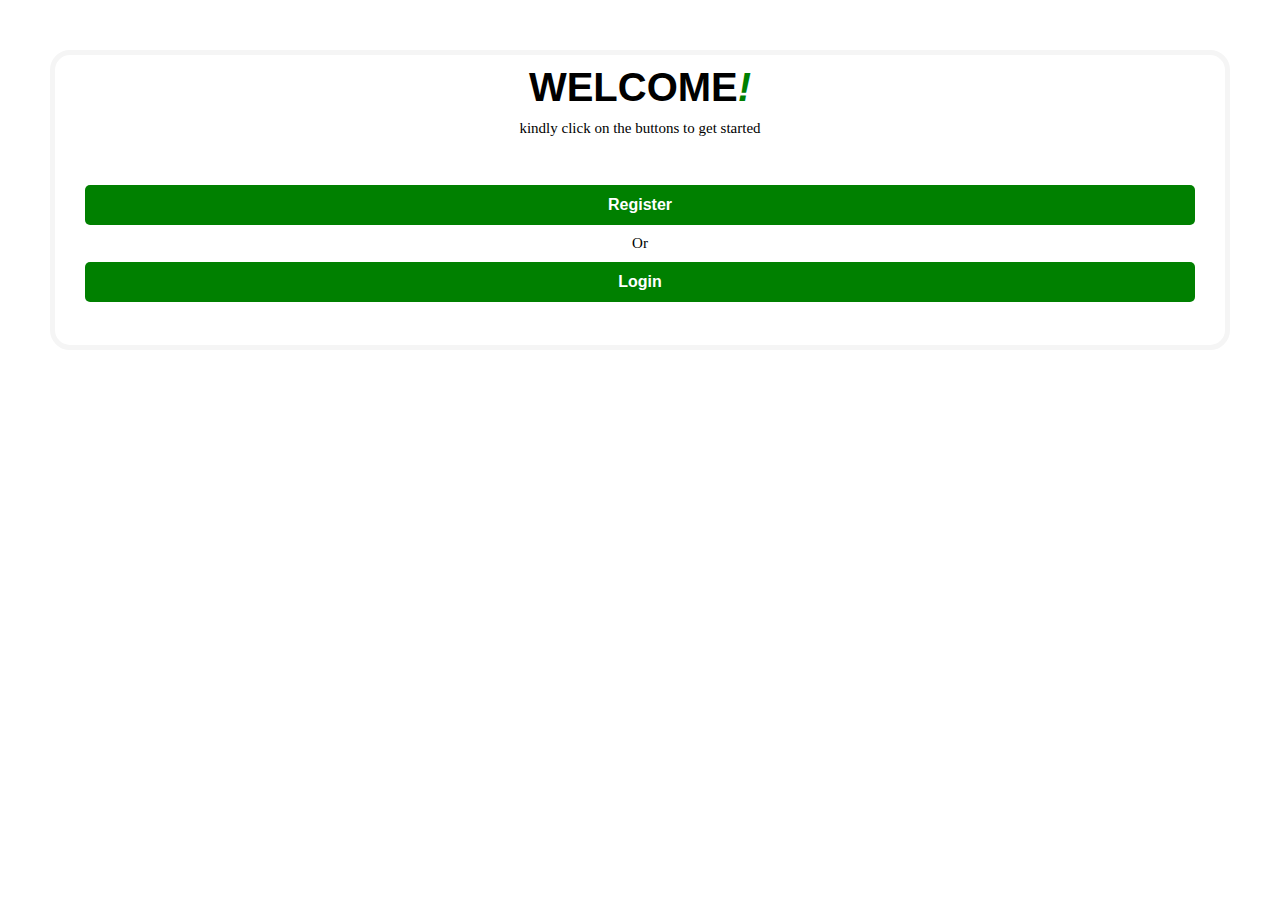
==== index.html @ e28f6529 "Initial commit" ====
<!DOCTYPE html>
<html>

<head>
  <meta charset="utf-8">
  <meta name="viewport" content="width=device-width">
  <title>replit</title>
  <link href="style.css" rel="stylesheet" type="text/css" />

    <style>
  *{
    
    padding: 0px;
    margin:0px;
    box-sizing: border-box;
  }
  
   #container{
     border: 5px solid whitesmoke;
     border-radius: 20px;
     height:300px;
     margin: 50px;
   } 
   
   .aside{
     margin: 30px;
   }
   
   h1{
     font-size: 40px;
     font-weight:4 bold;
     text-align: center;
     margin:10px;
     font-family: sans-serif;
   }
   
   em{
     color:green;
   }
   
   p{
     text-align: center;
     font-size: 15px;
   }
      a{
        text-decoration: none;
      }
         
      button{
	       width: 100%;
	       height: 40px;
	       margin: 10px auto;
	       justify-content: center;
	       display: block;
	       color: white;
         background: green;
	       font-size: 1em;
	       font-weight: bold;
	       margin-top: 10px;
	       outline: none;
	       border: none;
	       border-radius: 5px;
	       cursor: pointer;
         }
         
         button:hover{
         background: #6d44b8;
         }

  </style>
</head>

<body>
  <div id="container">
    <header>
  <h1>WELCOME<em>!</em></h1>
  <p>kindly click on the buttons to get started</p><br>
  
    </header>
    <div class="aside">
    <nav>
    <a href="register.html">  <button>Register</button> </a>
    <p>Or</p>
      <a href="login.html"><button>Login</button> </a>
    </nav>
    </div>
  </div>
  </body>


</html>
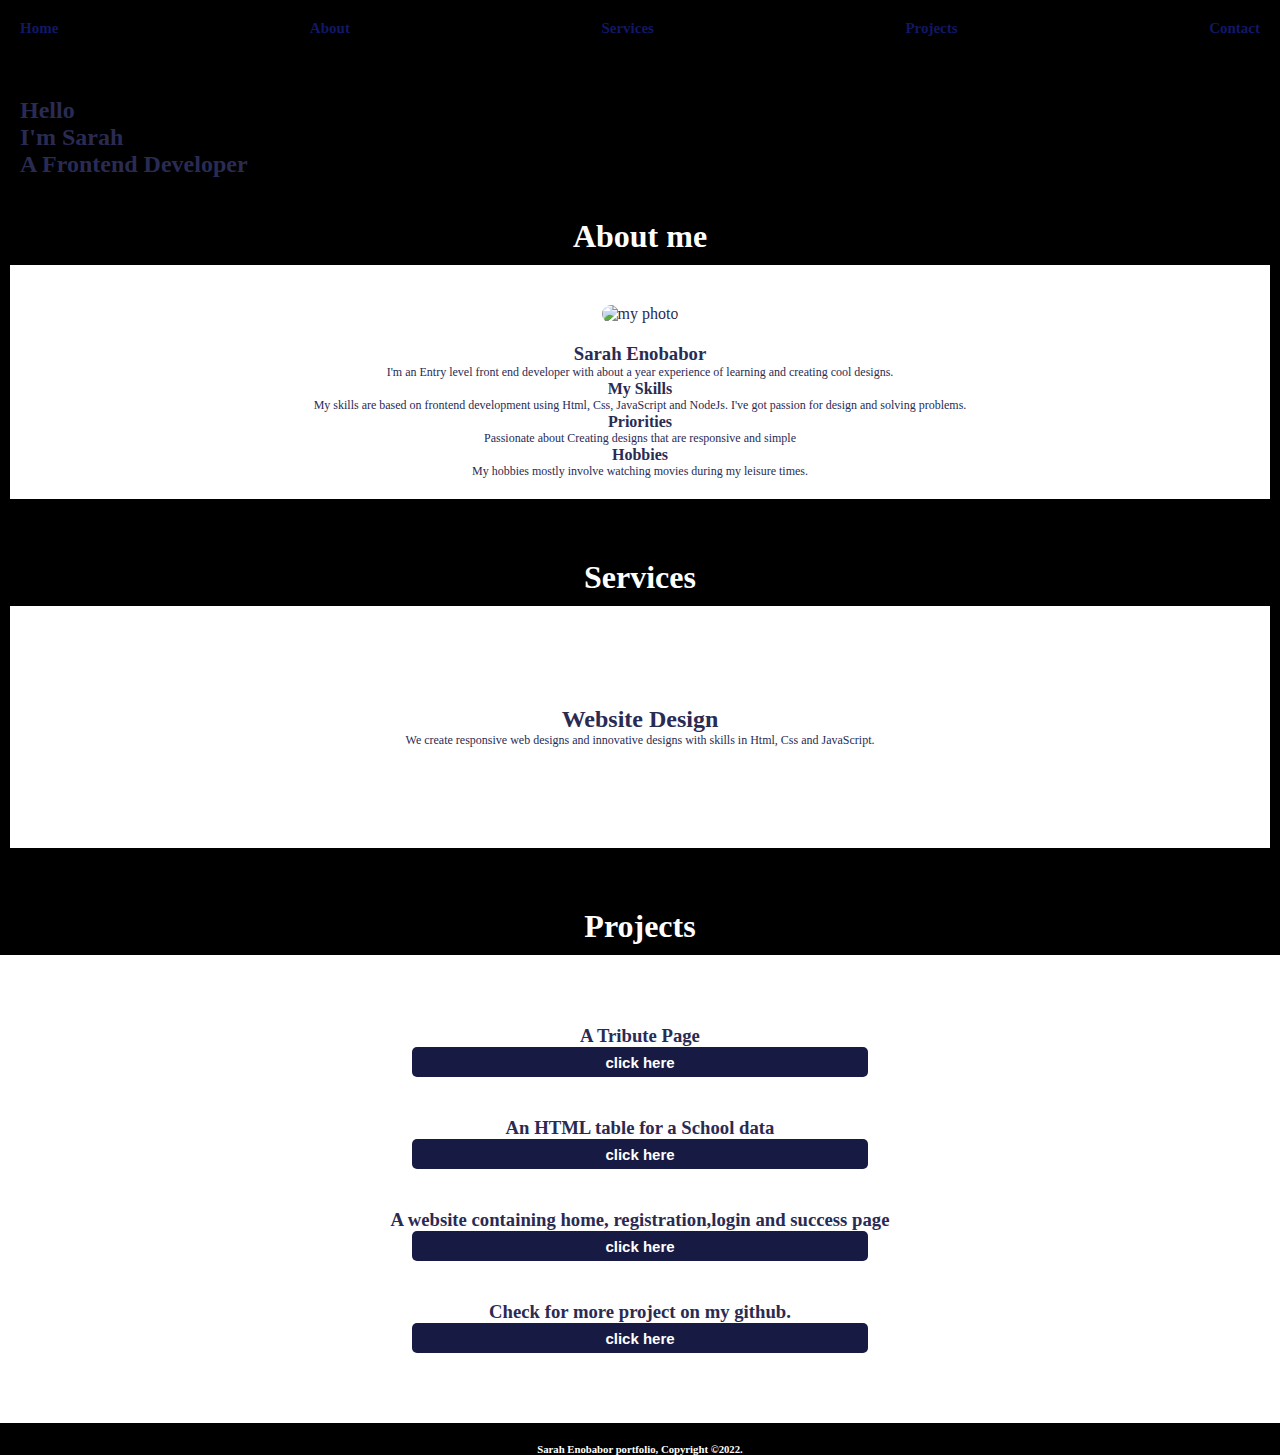
==== commit 7b40c206: "Portfolio page" ====
--- a/index.html
+++ b/index.html
@@ -3,89 +3,90 @@
 
 <head>
   <meta charset="utf-8">
-  <meta name="viewport" content="width=device-width">
+  <meta name="viewport" content="width=device-width initial-scale= 1.0">
   <title>replit</title>
   <link href="style.css" rel="stylesheet" type="text/css" />
-
-    <style>
-  *{
-    
-    padding: 0px;
-    margin:0px;
-    box-sizing: border-box;
-  }
-  
-   #container{
-     border: 5px solid whitesmoke;
-     border-radius: 20px;
-     height:300px;
-     margin: 50px;
-   } 
-   
-   .aside{
-     margin: 30px;
-   }
-   
-   h1{
-     font-size: 40px;
-     font-weight:4 bold;
-     text-align: center;
-     margin:10px;
-     font-family: sans-serif;
-   }
-   
-   em{
-     color:green;
-   }
-   
-   p{
-     text-align: center;
-     font-size: 15px;
-   }
-      a{
-        text-decoration: none;
-      }
-         
-      button{
-	       width: 100%;
-	       height: 40px;
-	       margin: 10px auto;
-	       justify-content: center;
-	       display: block;
-	       color: white;
-         background: green;
-	       font-size: 1em;
-	       font-weight: bold;
-	       margin-top: 10px;
-	       outline: none;
-	       border: none;
-	       border-radius: 5px;
-	       cursor: pointer;
-         }
-         
-         button:hover{
-         background: #6d44b8;
-         }
-
-  </style>
 </head>
 
-<body>
-  <div id="container">
+  <body>
+    
     <header>
-  <h1>WELCOME<em>!</em></h1>
-  <p>kindly click on the buttons to get started</p><br>
-  
+        
+        <nav>
+           <a href="#home">Home</a>
+          <a href="#About">About</a>
+      <a href="#services">Services</a>
+      <a href="#project">Projects</a>
+       <a href="Contact.html"> Contact</a>
+            
+        </nav>
+      
+        <div class="cont2">
+            <h2>Hello<br>
+            I'm Sarah<br>
+            A Frontend Developer</h2>
+        </div>
     </header>
-    <div class="aside">
-    <nav>
-    <a href="register.html">  <button>Register</button> </a>
-    <p>Or</p>
-      <a href="login.html"><button>Login</button> </a>
-    </nav>
-    </div>
-  </div>
-  </body>
+   
+    <main>
+        <section id="About">
+            <h1>About me</h1>
+        <div class="cont3">            
+            <img src="https://i.postimg.cc/bYMgpSHj/Screenshot-20221014-064119-Spck-Editor.jpg" alt="my photo">
+            <h3>Sarah Enobabor</h3>
+            <p>I'm an Entry level front
+            end developer with about a year experience of learning and creating cool designs.</p>
+            <h4>My Skills</h4>
+            <p>My skills are based on frontend development using Html, Css, JavaScript and NodeJs. I've got passion for design and solving problems.</p>
+            <h4>Priorities</h4>
+            <p> Passionate about Creating designs that are responsive and simple</p>
+            <h4>Hobbies</h4>
+            <p> My hobbies mostly involve watching movies during my leisure times.</p>
+            </div>
+    </section>
+    
+       <article id="services">   
+           <h1>Services</h1>      
+          <div class="cont4">                         
+              <h2>Website Design</h2>
+              <p>We create responsive web designs and innovative designs with skills in Html, Css and JavaScript.</p>
+            </div>
+        </article>
+          
+        <article id="project">
+        <h1>Projects</h1>
+        <div class="cont5"> 
+            <div class="style">          
+            <h3>A Tribute Page</h3>
+            <p><a href="https://codepen.io/sarahblizz1/pen/oNdPEzG"><button>click here</button></a></p>
+          </div>
+          
+          <div class="style">
+            <h3>An HTML table for a School data</h3>
+            <p> <a href="https://codepen.io/sarahblizz1/pen/bGMKPVg"><button>click here</button></a></p>
+            </div>
+            
+            <div class="style">
+            <h3>A website containing home, registration,login and success page</h3>
+            <p> <a href="https://replit.com/@Sarahblizz1/ZuriTask#index.html"><button>click here</button></a></p>
+            </div>
+            
+            <div class="style">
+            <h3>Check for more project on my github.</h3>
+            <p> <a href="https://github.com/Sarahblizz1"><button>click here</button></a></p>
+            </div>
+        </div>
+        </article>
+    </main>
+      
+      <footer>
+          <div>
+        <h6> Sarah Enobabor portfolio, Copyright &copy;2022.</h6>
+        </div>
+      </footer>
+    
+    </main>
+</body>
+</html>
 
-
-</html>
+    --- a/style.css
+++ b/style.css
@@ -0,0 +1,114 @@
+html, body {
+  height: 100%;
+  width: 100%;
+  margin: auto;
+  background:black;
+}
+
+  *{
+    margin: 0px;
+    padding:0px;
+    box-sizing: border-box;
+  }
+header{
+       background:url("https://i.postimg.cc/vmfTgjCz/images.jpg") no-repeat;
+        background-size: cover;
+        background-position: center;      
+        padding: 20px;   
+        width:100%;
+        overflow: hidden;
+    }
+    
+    nav{
+        min-width: 80%;    
+        display:flex;
+        justify-content: space-between;
+      align-items: center;
+  
+        color:#2a2b53;
+        
+    }
+    
+    a{
+      
+    text-decoration:none;
+      font-weight: bold;
+      font-size: 15px;
+      color:#111867;
+    }
+    
+    a :hover{
+    background: green;
+    }
+    
+    .cont2{
+        color:#2a2b53;
+        padding-left: 0px;
+        margin-top: 60px;
+    }
+    
+    .cont3{
+        background:white;
+        color: #2a2b53;
+        padding: 20px;
+        text-align:center;
+        margin: 10px 10px 60px 10px;
+    }
+    
+    .cont4{
+        background:white;
+        color: #2a2b53;
+        padding: 100px;
+        text-align:center;
+        margin: 10px 10px 60px 10px;
+    }
+    
+    .cont5{
+        background:white;
+        color: #2a2b53;
+        padding: 50px;
+        text-align:center;
+        margin-top: 10px;
+    }
+    img{
+        width: 200px;
+        height: 200px;        
+        border-radius: 200px;
+        inset:0;
+        margin: 20px;
+    }
+    
+    p{
+        font-size:12px;
+    }
+    
+    h1, footer{
+        color:white;
+        text-align: center;
+        margin-top:20px;
+    }
+    
+    .style{
+        padding:20px;
+    }
+   button {
+   width: 40%;
+   height: 30px;
+   margin: auto;
+   justify-content: center;
+   display: block;
+   color: white;
+   background:  #171B44;
+   font-size: 1em;
+   font-weight: bold;
+   outline: none;
+   border: none;
+   border-radius: 5px;
+   cursor: pointer;
+ }
+
+ button:hover {
+   background: #6d44b8;
+ }
+ 
+    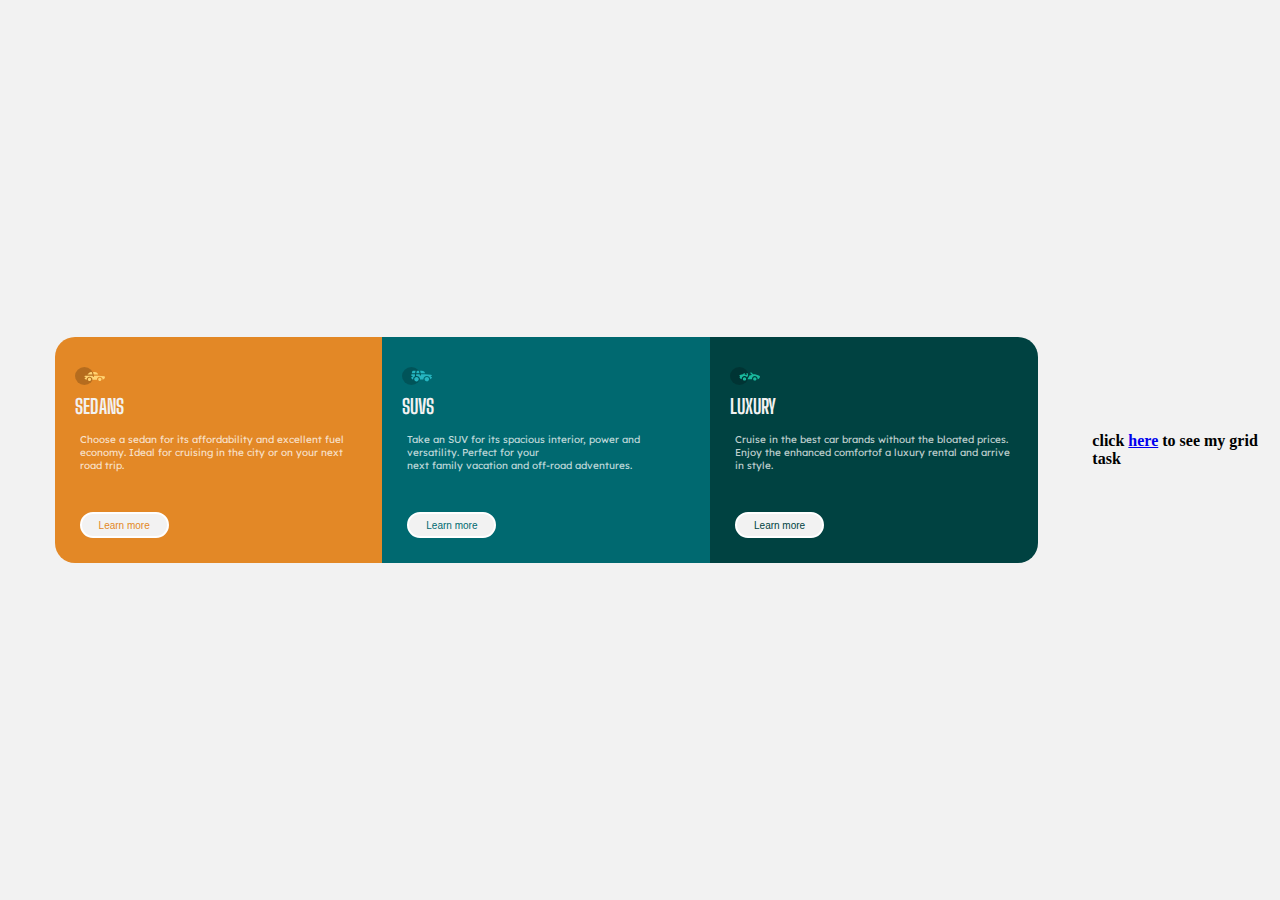
==== commit 3775f8fe: "Layouts using grit and flexbox" ====
--- a/index.html
+++ b/index.html
@@ -3,90 +3,41 @@
 
 <head>
   <meta charset="utf-8">
-  <meta name="viewport" content="width=device-width initial-scale= 1.0">
-  <title>replit</title>
-  <link href="style.css" rel="stylesheet" type="text/css" />
+    <meta name="viewport" content="width=device-width, initial-scale=1">
+  <link rel="stylesheet" href="style.css">
+  
+<link href='https://fonts.googleapis.com/css?family=Lexend Deca' rel='stylesheet'>
+<link href='https://fonts.googleapis.com/css?family=Big Shoulders Display' rel='stylesheet'>
+  <title>Cars</title>
 </head>
 
-  <body>
-    
-    <header>
-        
-        <nav>
-           <a href="#home">Home</a>
-          <a href="#About">About</a>
-      <a href="#services">Services</a>
-      <a href="#project">Projects</a>
-       <a href="Contact.html"> Contact</a>
-            
-        </nav>
-      
-        <div class="cont2">
-            <h2>Hello<br>
-            I'm Sarah<br>
-            A Frontend Developer</h2>
-        </div>
-    </header>
-   
-    <main>
-        <section id="About">
-            <h1>About me</h1>
-        <div class="cont3">            
-            <img src="https://i.postimg.cc/bYMgpSHj/Screenshot-20221014-064119-Spck-Editor.jpg" alt="my photo">
-            <h3>Sarah Enobabor</h3>
-            <p>I'm an Entry level front
-            end developer with about a year experience of learning and creating cool designs.</p>
-            <h4>My Skills</h4>
-            <p>My skills are based on frontend development using Html, Css, JavaScript and NodeJs. I've got passion for design and solving problems.</p>
-            <h4>Priorities</h4>
-            <p> Passionate about Creating designs that are responsive and simple</p>
-            <h4>Hobbies</h4>
-            <p> My hobbies mostly involve watching movies during my leisure times.</p>
-            </div>
-    </section>
-    
-       <article id="services">   
-           <h1>Services</h1>      
-          <div class="cont4">                         
-              <h2>Website Design</h2>
-              <p>We create responsive web designs and innovative designs with skills in Html, Css and JavaScript.</p>
-            </div>
-        </article>
-          
-        <article id="project">
-        <h1>Projects</h1>
-        <div class="cont5"> 
-            <div class="style">          
-            <h3>A Tribute Page</h3>
-            <p><a href="https://codepen.io/sarahblizz1/pen/oNdPEzG"><button>click here</button></a></p>
-          </div>
-          
-          <div class="style">
-            <h3>An HTML table for a School data</h3>
-            <p> <a href="https://codepen.io/sarahblizz1/pen/bGMKPVg"><button>click here</button></a></p>
-            </div>
-            
-            <div class="style">
-            <h3>A website containing home, registration,login and success page</h3>
-            <p> <a href="https://replit.com/@Sarahblizz1/ZuriTask#index.html"><button>click here</button></a></p>
-            </div>
-            
-            <div class="style">
-            <h3>Check for more project on my github.</h3>
-            <p> <a href="https://github.com/Sarahblizz1"><button>click here</button></a></p>
-            </div>
-        </div>
-        </article>
-    </main>
-      
-      <footer>
-          <div>
-        <h6> Sarah Enobabor portfolio, Copyright &copy;2022.</h6>
-        </div>
-      </footer>
-    
-    </main>
+<body>
+<main>
+  <section class="first">
+    <img src="sedans.svg" alt="svg" class="image">
+    <h2>SEDANS</h2>
+   <p>Choose a sedan for its affordability and excellent fuel economy. Ideal for cruising in the city or on your next road trip.</p>
+   <button>Learn more</button>
+  </section>
+  
+  <section class="second">
+    <img src="suvs.svg" class="image">
+    <h2>SUVS</h2>
+    <p>Take an SUV for its spacious interior, power and versatility. Perfect for your <br> next family vacation and off-road adventures.</p>
+    <button>Learn more</button>
+  </section>
+  
+  <section class="third" class="image">
+    <img src="luxury.svg">
+    <h2>LUXURY</h2>
+    <p>Cruise in the best car brands without the bloated prices. Enjoy the enhanced comfortof a luxury rental and arrive in style.</p>
+      <button>Learn more</button>
+  </section>
+</main>
+  <footer>
+<h4>click <a href="grid.html">here</a> to see my grid task</h4>
+  </footer>
+
 </body>
-</html>
 
-    +</html>--- a/style.css
+++ b/style.css
@@ -1,114 +1,117 @@
 html, body {
   height: 100%;
   width: 100%;
-  margin: auto;
-  background:black;
 }
 
-  *{
-    margin: 0px;
-    padding:0px;
-    box-sizing: border-box;
-  }
-header{
-       background:url("https://i.postimg.cc/vmfTgjCz/images.jpg") no-repeat;
-        background-size: cover;
-        background-position: center;      
-        padding: 20px;   
-        width:100%;
-        overflow: hidden;
-    }
-    
-    nav{
-        min-width: 80%;    
-        display:flex;
-        justify-content: space-between;
-      align-items: center;
+*{
+  margin: 0;
+  padding: 0;
+  box-sizing: border-box;
+}
+
+@media screen and (max-width:1440px) and (min-width:375px){
+body{
+  background-color: hsl(0, 0%, 95%);
+  display: flex;
+  justify-content: center;
+  align-items: center;
+  min-height: 100vh;
+  width: 100%;
+}
+}
+main{
+  display: flex;
+  flex-direction: row;
+  justify-content: center;
+  width: 90%;
+  padding:0;
+}
+
+.first{
+  background-color: hsl(31, 77%, 52%);
+  color: white;
+  padding: 20px;
+  width: 30%;
+border-top-left-radius: 20px;
+border-bottom-left-radius: 20px;
+
   
-        color:#2a2b53;
-        
-    }
-    
-    a{
-      
-    text-decoration:none;
-      font-weight: bold;
-      font-size: 15px;
-      color:#111867;
-    }
-    
-    a :hover{
-    background: green;
-    }
-    
-    .cont2{
-        color:#2a2b53;
-        padding-left: 0px;
-        margin-top: 60px;
-    }
-    
-    .cont3{
-        background:white;
-        color: #2a2b53;
-        padding: 20px;
-        text-align:center;
-        margin: 10px 10px 60px 10px;
-    }
-    
-    .cont4{
-        background:white;
-        color: #2a2b53;
-        padding: 100px;
-        text-align:center;
-        margin: 10px 10px 60px 10px;
-    }
-    
-    .cont5{
-        background:white;
-        color: #2a2b53;
-        padding: 50px;
-        text-align:center;
-        margin-top: 10px;
-    }
-    img{
-        width: 200px;
-        height: 200px;        
-        border-radius: 200px;
-        inset:0;
-        margin: 20px;
-    }
-    
-    p{
-        font-size:12px;
-    }
-    
-    h1, footer{
-        color:white;
-        text-align: center;
-        margin-top:20px;
-    }
-    
-    .style{
-        padding:20px;
-    }
-   button {
-   width: 40%;
-   height: 30px;
-   margin: auto;
-   justify-content: center;
-   display: block;
-   color: white;
-   background:  #171B44;
-   font-size: 1em;
-   font-weight: bold;
-   outline: none;
-   border: none;
-   border-radius: 5px;
-   cursor: pointer;
- }
+}
+.first button{
+  color:hsl(31, 77%, 52%); 
+}
 
- button:hover {
-   background: #6d44b8;
- }
- 
-    +.second{
+  background-color: hsl(184, 100%, 22%);
+  color: white;
+  padding: 20px;
+  width:30%;
+}
+.second button{
+  color: hsl(184, 100%, 22%);
+}
+.third{
+  background-color: hsl(179, 100%, 13%);
+  color: white;
+  padding: 20px;
+  width:30%;
+  border-top-right-radius: 20px;
+border-bottom-right-radius: 20px;
+}
+.third button{
+  color: hsl(179, 100%, 13%);
+}
+
+button{
+  font-size: 10px;
+  background-color:hsl(0, 0%, 95%);
+  border:2px solid white;
+  border-radius: 20px;
+  padding: 6px 17px 5px 17px;
+  margin-left: 10px;
+  margin: 5px;
+  cursor: arrow;
+}
+
+.first button:hover{
+  background-color: hsl(31, 77%, 52%); 
+  color:white;
+  
+}
+
+.second button:hover{
+  color: white;
+background-color:hsl(184, 100%, 22%); 
+}
+
+.third button:hover{
+  background-color: hsl(189, 100%, 13%);
+  color:white;
+}
+
+h2{
+  font-family: 'Big Shoulders display';
+  font-weight: 700px;
+  margin:auto;
+  font-size: 20px;
+  color: hsl(0, 0%, 95%);.
+  padding-top: 10px;
+}
+
+p{
+  font-family: 'Lexend Deca';
+  font-weight: 400px;
+  color: hsla(0, 0%, 100%, 0.75);
+  font-size: 10px;
+  padding-top: 10px;
+  padding-bottom: 30px;
+  margin:5px;
+}
+img{
+  height:18px;
+  width:30px;
+  margin-top: 10px;
+  margin-bottom: 5px;
+}
+
+
